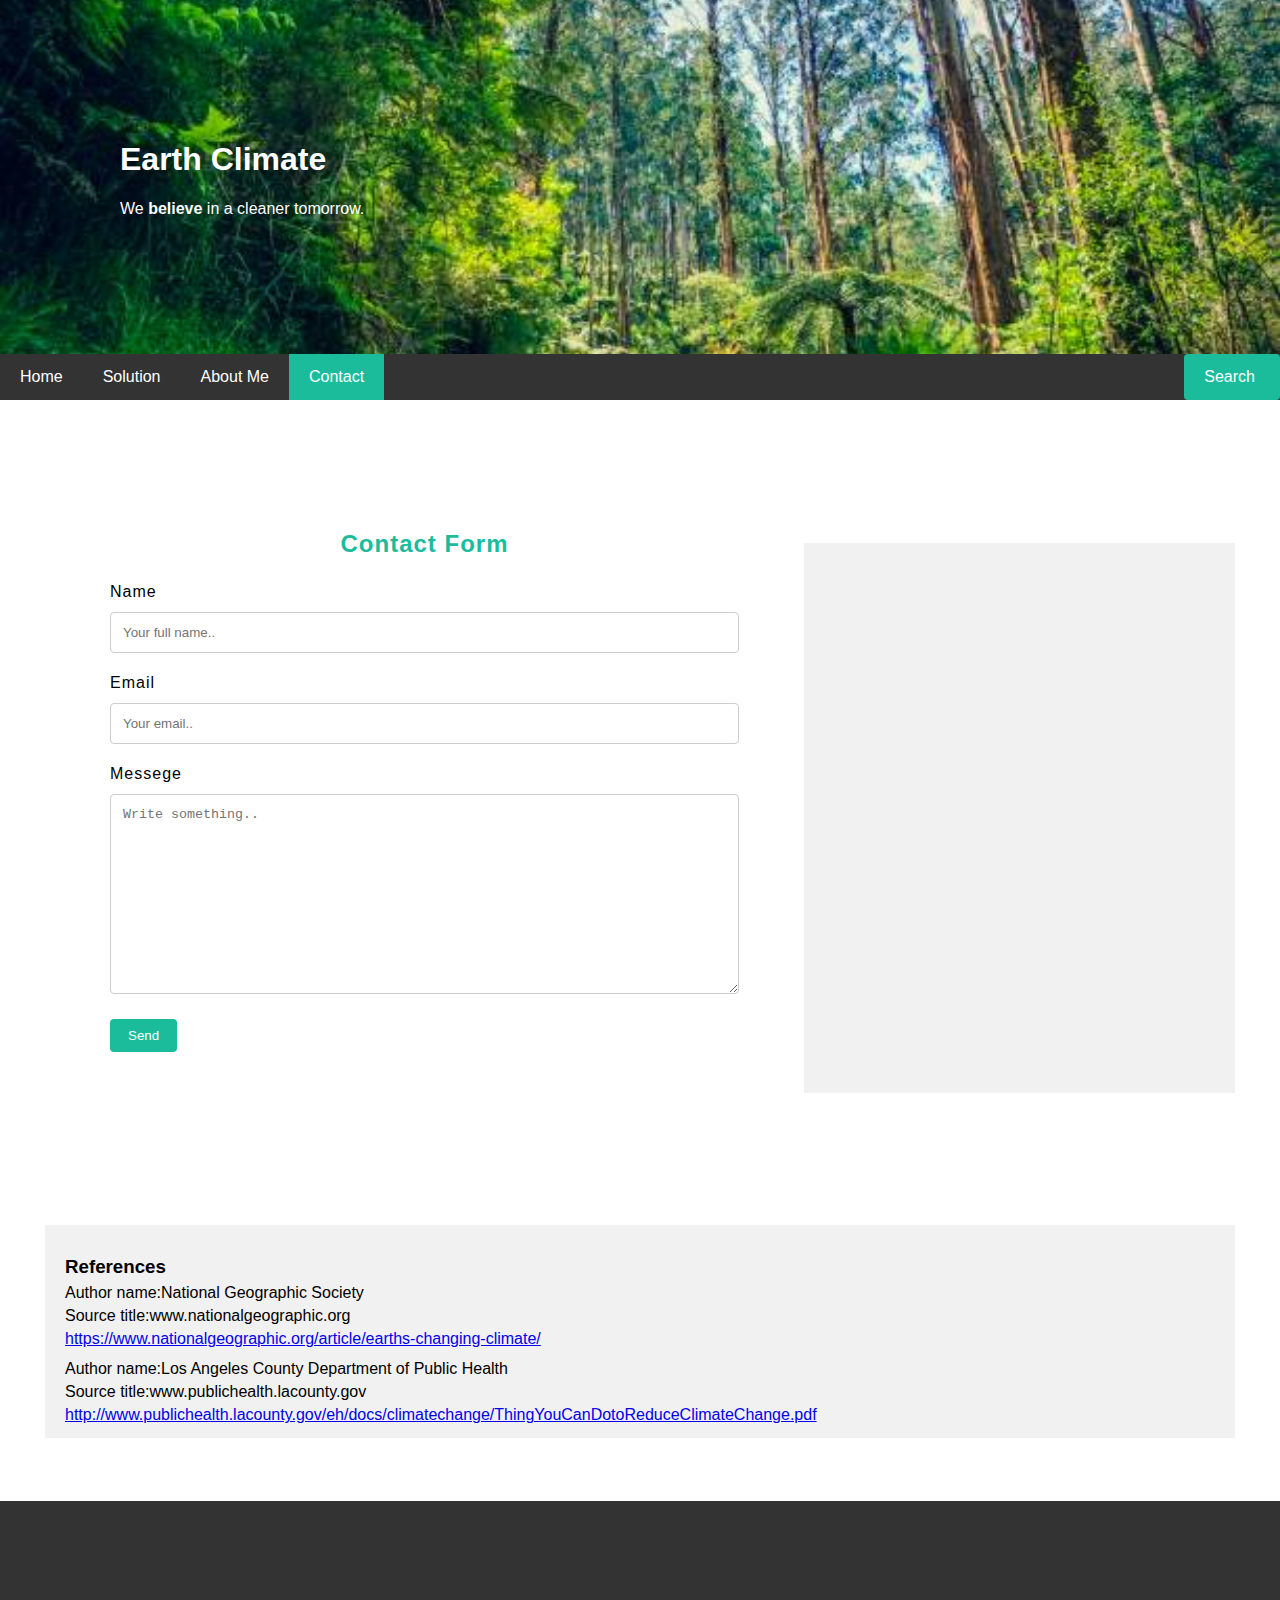
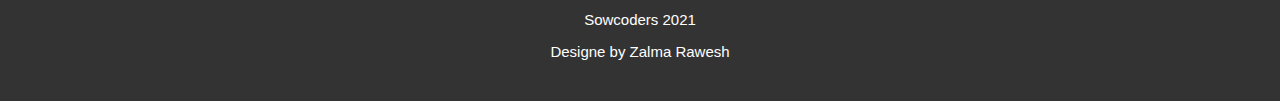
==== contact.html @ 60a35a01 "first commit" ====
<!DOCTYPE html>
<html lang="en">
<head>
<title>Earth Climate</title>
<meta charset="UTF-8">
<meta name="viewport" content="width=device-width, initial-scale=1">
<link rel="stylesheet" href="mystylesheet.css">

</head>
<body>

<header>

<div class="header-con">
  <h1>Earth Climate</h1>
  <p>We <b>believe</b> in a cleaner tomorrow.</p>
</div>
</header>

<nav>

<div class="navbar">
  <a href="index.html">Home</a>
  <a href="solution.html">Solution</a>
  <a href="about-me.html">About Me</a>
  <a href="contact.html" class="active">Contact</a>
    <a href="https://www.bing.com/search?q=earth+climate&form=EDGEAR&qs=PF&cvid=ce1cb91f4b8e4c34bff3469d2def7a1c&cc=US&setlang=en-US" class="right">Search</a>
</div>

 </nav>

  <div class="row" style="margin:45px;">

<!-- contact form -->
   <div class="main">

        <h2 id="title">Contact Form</h2>
       <form action="/action_contact.html">
       <label for="fname">Name</label>
      <input type="text" id="fname" name="fullname" placeholder="Your full name..">

       <label for="email">Email</label>
       <input type="email" id="email" name="email" placeholder="Your email..">

       <label for="subject">Messege</label>
      <textarea id="subject" name="subject" placeholder="Write something.." style="height:200px"></textarea>

       <button type="button" class="button"  onclick="window.location.href='contact.html'">Send</button>
       </form>

   </div>
<!-- google map -->
   <div class="side">

        <iframe  height="200" frameborder="0" src="https://www.bing.com/maps/embed?h=400&w=500&cp=34.53086218631647~69.1338&lvl=12&typ=d&sty=r&src=SHELL&FORM=MBEDV8" scrolling="no">
           <a id="largeMapLink" href="https://www.bing.com/maps?cp=34.53086218631647~69.1338&amp;sty=r&amp;lvl=12&amp;FORM=MBEDLD" target="_blank">View Larger Map</a> &nbsp; | &nbsp;
           <a id="dirMapLink" href="https://www.bing.com/maps/directions?cp=34.53086218631647~69.1338&amp;sty=r&amp;lvl=12&amp;rtp=~pos.34.53086218631647_69.1338____&amp;FORM=MBEDLD" target="_blank">Get Directions</a>
         </iframe>
    </div>

</div>
   <br>
   <!-- references -->
 <div class="references" style="margin:45px;">
    <h3>References</h3>
    <p>Author name:National Geographic Society</p>
    <p>Source title:www.nationalgeographic.org</p>
    <a href="https://www.nationalgeographic.org/article/earths-changing-climate/">https://www.nationalgeographic.org/article/earths-changing-climate/</a>
    <br><br>
     <p>Author name:Los Angeles County Department of Public Health</p>
     <p>Source title:www.publichealth.lacounty.gov</p>
     <a href="http://www.publichealth.lacounty.gov/eh/docs/climatechange/ThingYouCanDotoReduceClimateChange.pdf">http://www.publichealth.lacounty.gov/eh/docs/climatechange/ThingYouCanDotoReduceClimateChange.pdf</a>
 </div>

<br>
<div class="footer" style="height:200px;">
  <p>Sowcoders 2021</p>
  <p>Designe by Zalma Rawesh</p>
</div>

</body>
</html>
---- mystylesheet.css ----
* {
  box-sizing: border-box;
}

/* Style the body */
body {
  font-family: Arial, Helvetica, sans-serif;
  margin: 0;
}

/* Header/logo Title */
.header {
  padding: 120px;
  text-align: left;
  background: #1abc9c;
  background-image: url(images/9.jpg);
  background-repeat: no-repeat;
  background-size: cover;
  background-position: center;
  color: white;

}

.header-con {
  padding: 120px;
  text-align: left;
  background: #1abc9c;
  background-image: url(images/11.jpg);
  background-repeat: no-repeat;
  background-size: cover;
  background-position: center;
  color: white;

}

.header-about {
  padding: 120px;
  text-align: left;
  background: #1abc9c;
  background-image: url(images/10.jpg);
  background-repeat: no-repeat;
  background-size: cover;
  background-position: center;
  color: white;

}

.header-sol {
  padding: 120px;
  text-align: left;
  background: #1abc9c;
  background-image: url(images/8.jpg);
  background-repeat: no-repeat;
  background-size: cover;
  background-position: center;
  color: white;

}


/* Increase the font size of the heading */
.header h1 {
  font-size: 40px;
}

/* Sticky navbar - toggles between relative and fixed, depending on the scroll position. It is positioned relative until a given offset position is met in the viewport - then it "sticks" in place (like position:fixed). The sticky value is not supported in IE or Edge 15 and earlier versions. However, for these versions the navbar will inherit default position */
.navbar {
  overflow: hidden;
  background-color: #333;
  position: sticky;
  position: -webkit-sticky;
  top: 0;
}

/* Style the navigation bar links */
.navbar a {
  float: left;
  display: block;
  color: white;
  text-align: center;
  padding: 14px 20px;
  text-decoration: none;
}


/* Right-aligned link */
.navbar a.right {
  float: right;
  padding-right: 25px;
  border-radius: 4px;
  cursor: pointer;
  background-color: #1abc9c;
}

/* Change color on hover */
.navbar a:hover {
  background-color: #ddd;
  color: black;
}

/* Active/current link */
.navbar a.active {
  background-color: #1abc9c;
  color: white;
}

/*#666*/
/* Column container */
.row {
  display: -ms-flexbox; /* IE10 */
  display: flex;
  -ms-flex-wrap: wrap; /* IE10 */
  flex-wrap: wrap;
}

/* Create two unequal columns that sits next to each other */
/* Sidebar/left column */
.side {
  -ms-flex: 30%; /* IE10 */
  flex: 30%;
  background-color: #f1f1f1;
  padding: 20px;
  height:550px;
  margin-top:98px;

}

/* Main column */
.main {
  -ms-flex: 70%; /* IE10 */
  flex: 50%;
  background-color: white;
  padding: 20px;
  margin: 45px;
  text-align: justify;
  line-height: 28px;
  letter-spacing: 1px;
}

/*Title in body*/
#title {
  text-align: center;
  color: #1abc9c;
}
/*here button in body*/
#here {
  background-color: #1abc9c;
  color: white;
  padding: 5px 15px;
  text-decoration: none;
  border-radius: 5px;
  border:none;
}

/* Fake image, just for this example */
.fakeimg {
  background-color: #aaa;
  width: 100%;
  padding: 20px;
}

/* Footer */
.footer {
  padding: 20px;
  padding-top: 95px;
  text-align: center;
  color: white;
  font-size: 15px;
  background-color: #333
}

/* Responsive layout - when the screen is less than 700px wide, make the two columns stack on top of each other instead of next to each other */
@media screen and (max-width: 700px) {
  .row {
    flex-direction: column;
  }
}

/* Responsive layout - when the screen is less than 400px wide, make the navigation links stack on top of each other instead of next to each other */
@media screen and (max-width: 400px) {
  .navbar a {
    float: none;
    width: 100%;
  }
}

input[type=text], select, textarea {
  width: 100%;
  padding: 12px;
  border: 1px solid #ccc;
  border-radius: 4px;
  box-sizing: border-box;
  margin-top: 6px;
  margin-bottom: 16px;
  resize: vertical;
}

input[type=email] {
  width: 100%;
  padding: 12px;
  border: 1px solid #ccc;
  border-radius: 4px;
  box-sizing: border-box;
  margin-top: 6px;
  margin-bottom: 16px;
  resize: vertical;
}



.button {
  background-color: #1abc9c;
  color: white;
  padding: 9px 18px;
  border: none;
  border-radius: 4px;
  cursor: pointer;
  text-decoration: none;
}

button[type=button]:hover {
  background-color: #45a049;
}

.container {
  border-radius: 5px;
  background-color: #f2f2f2;
  padding: 20px;
}
.references {
  margin-top:98px;
  line-height:7px;
  background-color: #f1f1f1;
  padding: 20px;
}
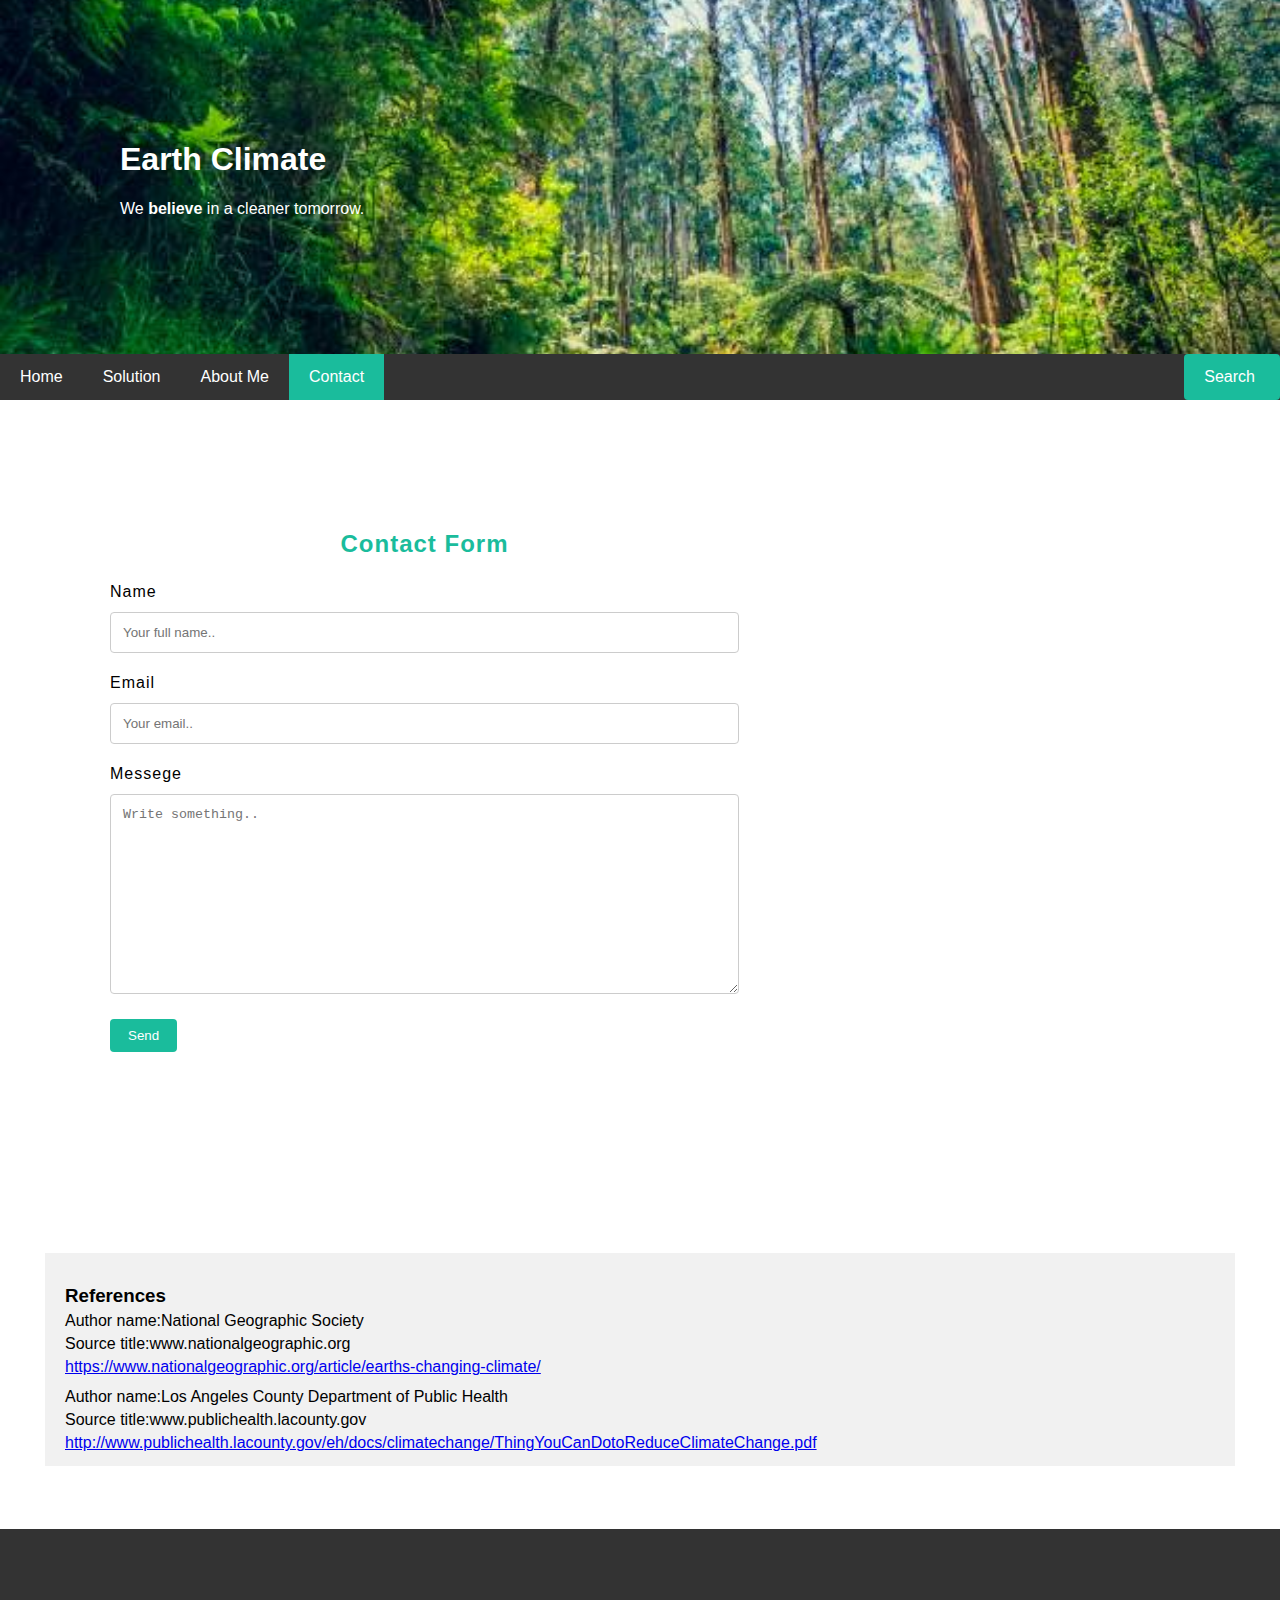
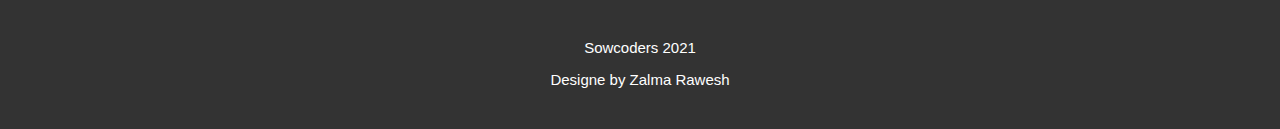
==== commit 223238f9: "third commit" ====
--- a/contact.html
+++ b/contact.html
@@ -50,15 +50,13 @@
 
    </div>
 <!-- google map -->
-   <div class="side">
 
-        <iframe  height="200" frameborder="0" src="https://www.bing.com/maps/embed?h=400&w=500&cp=34.53086218631647~69.1338&lvl=12&typ=d&sty=r&src=SHELL&FORM=MBEDV8" scrolling="no">
+        <iframe class="side" frameborder="0" src="https://www.bing.com/maps/embed?h=400&w=500&cp=34.53086218631647~69.1338&lvl=12&typ=d&sty=r&src=SHELL&FORM=MBEDV8" scrolling="no">
            <a id="largeMapLink" href="https://www.bing.com/maps?cp=34.53086218631647~69.1338&amp;sty=r&amp;lvl=12&amp;FORM=MBEDLD" target="_blank">View Larger Map</a> &nbsp; | &nbsp;
            <a id="dirMapLink" href="https://www.bing.com/maps/directions?cp=34.53086218631647~69.1338&amp;sty=r&amp;lvl=12&amp;rtp=~pos.34.53086218631647_69.1338____&amp;FORM=MBEDLD" target="_blank">Get Directions</a>
          </iframe>
-    </div>
 
-</div>
+  </div>
    <br>
    <!-- references -->
  <div class="references" style="margin:45px;">
--- a/mystylesheet.css
+++ b/mystylesheet.css
@@ -118,10 +118,10 @@
 .side {
   -ms-flex: 30%; /* IE10 */
   flex: 30%;
-  background-color: #f1f1f1;
-  padding: 20px;
-  height:550px;
-  margin-top:98px;
+  padding: 9px;
+  margin-top:100px;
+  width: 100%;
+  height: 600px;
 
 }
 
